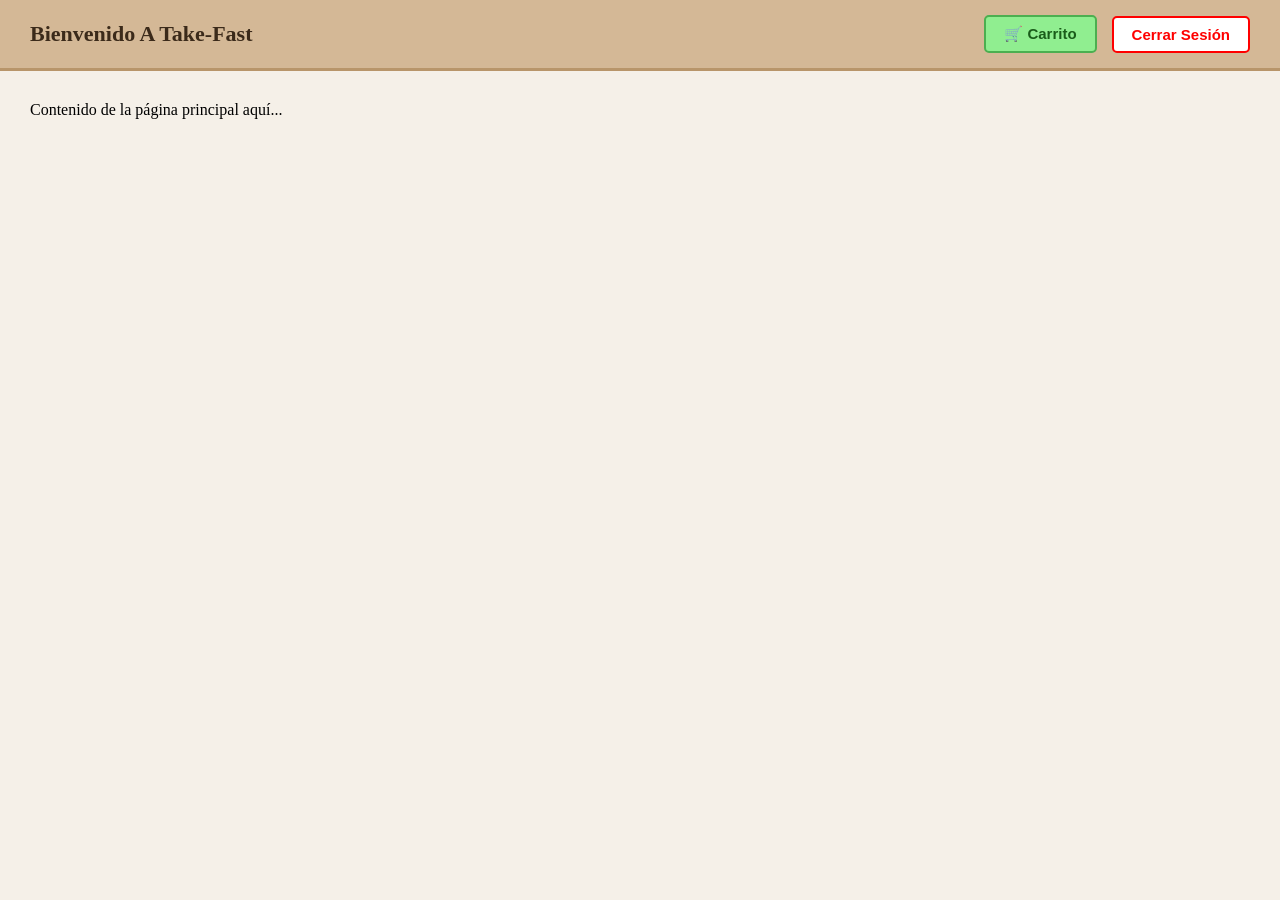
==== index.html @ e3b80016 "avance pagina index" ====
<!DOCTYPE html>
<html lang="es">
<head>
    <meta charset="UTF-8">
    <meta name="viewport" content="width=device-width, initial-scale=1.0">
    <title>Take-Fast</title>
    <link rel="icon" type="image/x-icon" href="imagenes/Favicon.ico">
    <link rel="stylesheet" href="Css/styles.css">
</head>
<body class="pagina-index">

    <!-- HEADER -->
    <div class="header">
        <div class="header-izquierda">
            <h1>Bienvenido A Take-Fast</h1>
        </div>
        <div class="header-derecha">
            <button class="btn-carrito">🛒 Carrito</button>
            <button class="btn-cerrar-sesion" onclick="cerrarSesion()">Cerrar Sesión</button>
        </div>
    </div>

    <!-- CONTENIDO PRINCIPAL -->
    <div class="contenido">
        <p>Contenido de la página principal aquí...</p>
    </div>

    <script src="js/main.js"></script>
</body>
</html>
---- Css/styles.css ----
* {
    margin: 0;
    padding: 0;
    box-sizing: border-box;
}

/* ======= ESTILOS LOGIN ======= */

body.pagina-login {
    background-color: #8B0000;
    border: 8px solid black;
    min-height: 100vh;
    display: flex;
    justify-content: center;
    align-items: center;
}

.caja-login {
    background-color: white;
    padding: 40px;
    border: 3px solid black;
    width: 350px;
}

.caja-login h2 {
    text-align: center;
    margin-bottom: 25px;
    color: #8B0000;
}

.campo {
    margin-bottom: 20px;
}

.campo label {
    display: block;
    margin-bottom: 6px;
    font-weight: bold;
    color: black;
}

.campo input {
    width: 100%;
    padding: 10px;
    border: 2px solid black;
    font-size: 15px;
}

.campo button {
    width: 100%;
    padding: 10px;
    background-color: #8B0000;
    color: white;
    border: 2px solid black;
    font-size: 16px;
    cursor: pointer;
}

.campo button:hover {
    background-color: #5c0000;
}

.mensaje-error {
    color: red;
    text-align: center;
    margin-bottom: 10px;
    font-weight: bold;
}

/* INDEX */

body.pagina-index {
    background-color: #f5f0e8;
}

.header {
    background-color: #d4b896;
    display: flex;
    justify-content: space-between;
    align-items: center;
    padding: 15px 30px;
    border-bottom: 3px solid #b8956a;
    position: sticky;
    top: 0;
    z-index: 100;
    width: 100%;
}

.header-izquierda h1 {
    color: #3b2a1a;
    font-size: 22px;
    margin: 0;
}

.header-derecha {
    display: flex;
    gap: 15px;
    align-items: center;
}

.btn-carrito {
    background-color: #90ee90;
    color: #1a5c1a;
    border: 2px solid #4caf50;
    padding: 8px 18px;
    font-size: 15px;
    cursor: pointer;
    border-radius: 5px;
    font-weight: bold;
}

.btn-carrito:hover {
    background-color: #70d470;
}

.btn-cerrar-sesion {
    background-color: white;
    color: red;
    border: 2px solid red;
    padding: 8px 18px;
    font-size: 15px;
    cursor: pointer;
    border-radius: 5px;
    font-weight: bold;
}

.btn-cerrar-sesion:hover {
    background-color: #ffe5e5;
}

.contenido {
    padding: 30px;
}
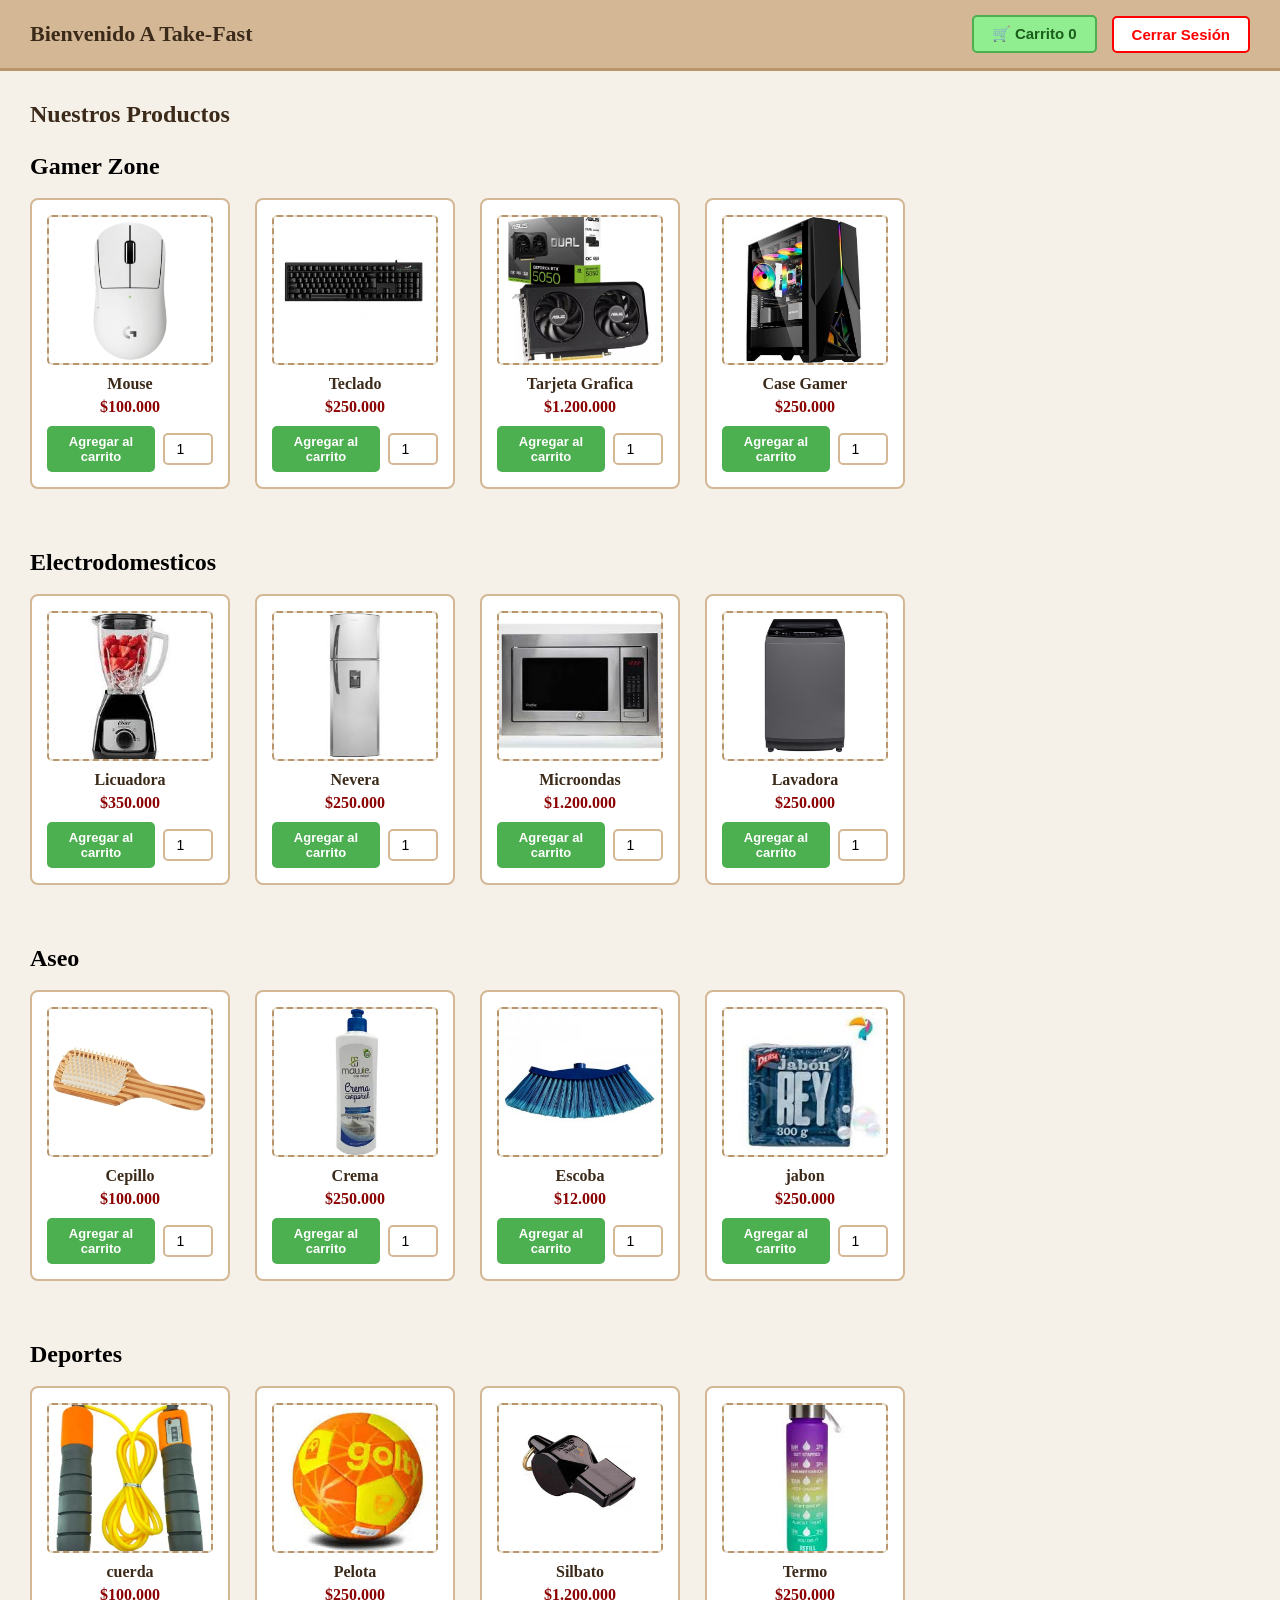
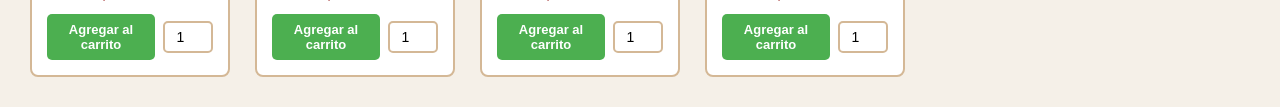
==== commit 5a59c952: "Ultimas funciones de la pagina" ====
--- a/index.html
+++ b/index.html
@@ -9,22 +9,265 @@
 </head>
 <body class="pagina-index">
 
-    <!-- HEADER -->
+
     <div class="header">
         <div class="header-izquierda">
             <h1>Bienvenido A Take-Fast</h1>
         </div>
         <div class="header-derecha">
-            <button class="btn-carrito">🛒 Carrito</button>
+            <button class="btn-carrito" onclick="abrirCarrito()">🛒 Carrito <span id="contador-carrito">0</span></button>
             <button class="btn-cerrar-sesion" onclick="cerrarSesion()">Cerrar Sesión</button>
         </div>
     </div>
 
-    <!-- CONTENIDO PRINCIPAL -->
-    <div class="contenido">
-        <p>Contenido de la página principal aquí...</p>
+
+    <div id="panel-carrito" class="panel-carrito oculto">
+        <div class="carrito-header">
+            <h3>Tu Carrito</h3>
+            <button onclick="cerrarCarrito()" class="btn-cerrar-panel">✖</button>
+        </div>
+        <div id="lista-carrito">
+            <p class="carrito-vacio">No hay productos aún.</p>
+        </div>
+        <div class="carrito-total">
+            <strong>Total: $<span id="total-carrito">0</span></strong>
+        </div>
+        <button class="btn-pagar">Pagar</button>
+    </div>
+
+  
+    <div class="contenido">
+        <h2 class="titulo-productos">Nuestros Productos</h2>
+        <h2 class="categorias">Gamer Zone</h2><br>
+        <div class="grid-productos">
+
+    
+            <div class="tarjeta-producto">
+                <div class="imagen-producto">
+                    <img src="imagenes/gamer/Mouse.png" alt="Producto 1">
+                </div>
+                <p class="nombre-producto">Mouse</p>
+                <p class="precio-producto">$100.000</p>
+                <div class="acciones-producto">
+                    <button class="btn-agregar" onclick="agregarAlCarrito('Mouse', 10000, this)">Agregar al carrito</button>
+                    <input type="number" class="input-cantidad" value="1" min="1">
+                </div>
+            </div>
+
+      
+            <div class="tarjeta-producto">
+                <div class="imagen-producto">
+                    <img src="imagenes/gamer/teclado.png" alt="Producto 2">
+                </div>
+                <p class="nombre-producto">Teclado</p>
+                <p class="precio-producto">$250.000</p>
+                <div class="acciones-producto">
+                    <button class="btn-agregar" onclick="agregarAlCarrito('Teclado', 15000, this)">Agregar al carrito</button>
+                    <input type="number" class="input-cantidad" value="1" min="1">
+                </div>
+            </div>
+
+
+            <div class="tarjeta-producto">
+                <div class="imagen-producto">
+                    <img src="imagenes/gamer/grafica.png" alt="Producto 3">
+                </div>
+                <p class="nombre-producto">Tarjeta Grafica</p>
+                <p class="precio-producto">$1.200.000</p>
+                <div class="acciones-producto">
+                    <button class="btn-agregar" onclick="agregarAlCarrito('Tararjeta Grafica', 20000, this)">Agregar al carrito</button>
+                    <input type="number" class="input-cantidad" value="1" min="1">
+                </div>
+            </div>
+
+            <div class="tarjeta-producto">
+                <div class="imagen-producto">
+                    <img src="imagenes/gamer/case.jpg" alt="Producto 4">
+                </div>
+                <p class="nombre-producto">Case Gamer</p>
+                <p class="precio-producto">$250.000</p>
+                <div class="acciones-producto">
+                    <button class="btn-agregar" onclick="agregarAlCarrito('Case', 25000, this)">Agregar al carrito</button>
+                    <input type="number" class="input-cantidad" value="1" min="1">
+                </div>
+            </div>
+
+        </div>
+    </div>
+
+    <div class="contenido">
+        <h2 class="categorias">Electrodomesticos</h2><br>
+        <div class="grid-productos">
+
+    
+            <div class="tarjeta-producto">
+                <div class="imagen-producto">
+                    <img src="imagenes/electrodomesticos/licuadora.jpg" alt="Producto 1">
+                </div>
+                <p class="nombre-producto">Licuadora</p>
+                <p class="precio-producto">$350.000</p>
+                <div class="acciones-producto">
+                    <button class="btn-agregar" onclick="agregarAlCarrito('Licuadora', 10000, this)">Agregar al carrito</button>
+                    <input type="number" class="input-cantidad" value="1" min="1">
+                </div>
+            </div>
+
+      
+            <div class="tarjeta-producto">
+                <div class="imagen-producto">
+                    <img src="imagenes/electrodomesticos/nevera.jpg" alt="Producto 2">
+                </div>
+                <p class="nombre-producto">Nevera</p>
+                <p class="precio-producto">$250.000</p>
+                <div class="acciones-producto">
+                    <button class="btn-agregar" onclick="agregarAlCarrito('Nevera', 15000, this)">Agregar al carrito</button>
+                    <input type="number" class="input-cantidad" value="1" min="1">
+                </div>
+            </div>
+
+
+            <div class="tarjeta-producto">
+                <div class="imagen-producto">
+                    <img src="imagenes/electrodomesticos/microondas.jpg" alt="Producto 3">
+                </div>
+                <p class="nombre-producto">Microondas</p>
+                <p class="precio-producto">$1.200.000</p>
+                <div class="acciones-producto">
+                    <button class="btn-agregar" onclick="agregarAlCarrito('Microondas', 20000, this)">Agregar al carrito</button>
+                    <input type="number" class="input-cantidad" value="1" min="1">
+                </div>
+            </div>
+
+            <div class="tarjeta-producto">
+                <div class="imagen-producto">
+                    <img src="imagenes/electrodomesticos/lavadora.jpg" alt="Producto 4">
+                </div>
+                <p class="nombre-producto">Lavadora</p>
+                <p class="precio-producto">$250.000</p>
+                <div class="acciones-producto">
+                    <button class="btn-agregar" onclick="agregarAlCarrito('Lavadora', 25000, this)">Agregar al carrito</button>
+                    <input type="number" class="input-cantidad" value="1" min="1">
+                </div>
+            </div>
+
+        </div>
+    </div>
+    <div class="contenido">
+        <h2 class="categorias">Aseo</h2><br>
+        <div class="grid-productos">
+
+    
+            <div class="tarjeta-producto">
+                <div class="imagen-producto">
+                    <img src="imagenes/aseo/cepillo.jpg" alt="Producto 1">
+                </div>
+                <p class="nombre-producto">Cepillo</p>
+                <p class="precio-producto">$100.000</p>
+                <div class="acciones-producto">
+                    <button class="btn-agregar" onclick="agregarAlCarrito('Producto 1', 10000, this)">Agregar al carrito</button>
+                    <input type="number" class="input-cantidad" value="1" min="1">
+                </div>
+            </div>
+
+      
+            <div class="tarjeta-producto">
+                <div class="imagen-producto">
+                    <img src="imagenes/aseo/crema.jpg" alt="Producto 2">
+                </div>
+                <p class="nombre-producto">Crema</p>
+                <p class="precio-producto">$250.000</p>
+                <div class="acciones-producto">
+                    <button class="btn-agregar" onclick="agregarAlCarrito('crema', 15000, this)">Agregar al carrito</button>
+                    <input type="number" class="input-cantidad" value="1" min="1">
+                </div>
+            </div>
+
+
+            <div class="tarjeta-producto">
+                <div class="imagen-producto">
+                    <img src="imagenes/aseo/escoba.jpg" alt="Producto 3">
+                </div>
+                <p class="nombre-producto">Escoba</p>
+                <p class="precio-producto">$12.000</p>
+                <div class="acciones-producto">
+                    <button class="btn-agregar" onclick="agregarAlCarrito('Escoba', 20000, this)">Agregar al carrito</button>
+                    <input type="number" class="input-cantidad" value="1" min="1">
+                </div>
+            </div>
+
+            <div class="tarjeta-producto">
+                <div class="imagen-producto">
+                    <img src="imagenes/aseo/jabon.jpg" alt="Producto 4">
+                </div>
+                <p class="nombre-producto">jabon</p>
+                <p class="precio-producto">$250.000</p>
+                <div class="acciones-producto">
+                    <button class="btn-agregar" onclick="agregarAlCarrito('jabon', 25000, this)">Agregar al carrito</button>
+                    <input type="number" class="input-cantidad" value="1" min="1">
+                </div>
+            </div>
+
+        </div>
+    </div>
+    <div class="contenido">
+        <h2 class="categorias">Deportes</h2><br>
+        <div class="grid-productos">
+
+    
+            <div class="tarjeta-producto">
+                <div class="imagen-producto">
+                    <img src="imagenes/deportes/cuerda.jpg" alt="Producto 1">
+                </div>
+                <p class="nombre-producto">cuerda</p>
+                <p class="precio-producto">$100.000</p>
+                <div class="acciones-producto">
+                    <button class="btn-agregar" onclick="agregarAlCarrito('cuerda', 10000, this)">Agregar al carrito</button>
+                    <input type="number" class="input-cantidad" value="1" min="1">
+                </div>
+            </div>
+
+      
+            <div class="tarjeta-producto">
+                <div class="imagen-producto">
+                    <img src="imagenes/deportes/pelota.jpg" alt="Producto 2">
+                </div>
+                <p class="nombre-producto">Pelota</p>
+                <p class="precio-producto">$250.000</p>
+                <div class="acciones-producto">
+                    <button class="btn-agregar" onclick="agregarAlCarrito('Pelota', 15000, this)">Agregar al carrito</button>
+                    <input type="number" class="input-cantidad" value="1" min="1">
+                </div>
+            </div>
+
+
+            <div class="tarjeta-producto">
+                <div class="imagen-producto">
+                    <img src="imagenes/deportes/silbato.jpg" alt="Silbato">
+                </div>
+                <p class="nombre-producto">Silbato</p>
+                <p class="precio-producto">$1.200.000</p>
+                <div class="acciones-producto">
+                    <button class="btn-agregar" onclick="agregarAlCarrito('Silbato', 20000, this)">Agregar al carrito</button>
+                    <input type="number" class="input-cantidad" value="1" min="1">
+                </div>
+            </div>
+
+            <div class="tarjeta-producto">
+                <div class="imagen-producto">
+                    <img src="imagenes/deportes/termo.jpg" alt="Producto 4">
+                </div>
+                <p class="nombre-producto">Termo</p>
+                <p class="precio-producto">$250.000</p>
+                <div class="acciones-producto">
+                    <button class="btn-agregar" onclick="agregarAlCarrito('Termo', 25000, this)">Agregar al carrito</button>
+                    <input type="number" class="input-cantidad" value="1" min="1">
+                </div>
+            </div>
+
+        </div>
     </div>
 
     <script src="js/main.js"></script>
+
 </body>
 </html>
--- a/Css/styles.css
+++ b/Css/styles.css
@@ -130,4 +130,191 @@
 
 .contenido {
     padding: 30px;
+}
+
+/* ======= PRODUCTOS ======= */
+
+.titulo-productos {
+    margin-bottom: 25px;
+    color: #3b2a1a;
+}
+
+.grid-productos {
+    display: flex;
+    flex-wrap: wrap;
+    gap: 25px;
+}
+
+.tarjeta-producto {
+    background-color: white;
+    border: 2px solid #d4b896;
+    border-radius: 8px;
+    padding: 15px;
+    width: 200px;
+    text-align: center;
+}
+
+.imagen-producto {
+    width: 100%;
+    height: 150px;
+    background-color: #e8e0d0;
+    border: 2px dashed #b8956a;
+    border-radius: 5px;
+    margin-bottom: 10px;
+    display: flex;
+    justify-content: center;
+    align-items: center;
+    overflow: hidden;
+}
+
+.imagen-producto img {
+    width: 100%;
+    height: 100%;
+    object-fit: cover;
+}
+
+.nombre-producto {
+    font-weight: bold;
+    color: #3b2a1a;
+    margin-bottom: 5px;
+}
+
+.precio-producto {
+    color: #8B0000;
+    font-weight: bold;
+    margin-bottom: 10px;
+}
+
+.acciones-producto {
+    display: flex;
+    align-items: center;
+    justify-content: center;
+    gap: 8px;
+}
+
+.btn-agregar {
+    background-color: #4caf50;
+    color: white;
+    border: none;
+    padding: 8px 10px;
+    border-radius: 5px;
+    cursor: pointer;
+    font-size: 13px;
+    font-weight: bold;
+}
+
+.btn-agregar:hover {
+    background-color: #388e3c;
+}
+
+.input-cantidad {
+    width: 50px;
+    padding: 6px;
+    border: 2px solid #d4b896;
+    border-radius: 5px;
+    text-align: center;
+    font-size: 14px;
+}
+
+/* = PANEL CARRO compras = */
+
+.panel-carrito {
+    position: fixed;
+    top: 0;
+    right: 0;
+    width: 320px;
+    height: 100%;
+    background-color: white;
+    border-left: 3px solid #d4b896;
+    z-index: 999;
+    padding: 20px;
+    box-shadow: -3px 0 10px rgba(0,0,0,0.2);
+    display: flex;
+    flex-direction: column;
+}
+
+.oculto {
+    display: none !important;
+}
+
+.carrito-header {
+    display: flex;
+    justify-content: space-between;
+    align-items: center;
+    margin-bottom: 20px;
+    border-bottom: 2px solid #d4b896;
+    padding-bottom: 10px;
+}
+
+.carrito-header h3 {
+    color: #3b2a1a;
+    font-size: 20px;
+}
+
+.btn-cerrar-panel {
+    background: none;
+    border: none;
+    font-size: 18px;
+    cursor: pointer;
+    color: red;
+}
+
+.lista-carrito {
+    flex: 1;
+    overflow-y: auto;
+}
+
+.carrito-vacio {
+    color: #999;
+    text-align: center;
+    margin-top: 20px;
+}
+
+.item-carrito {
+    display: flex;
+    justify-content: space-between;
+    align-items: center;
+    padding: 10px 0;
+    border-bottom: 1px solid #e8e0d0;
+    font-size: 14px;
+}
+
+.item-carrito span {
+    color: #3b2a1a;
+}
+
+.btn-eliminar-item {
+    background: none;
+    border: none;
+    color: red;
+    cursor: pointer;
+    font-size: 16px;
+}
+
+.carrito-total {
+    margin-top: 20px;
+    padding-top: 10px;
+    border-top: 2px solid #d4b896;
+    text-align: right;
+    font-size: 16px;
+    color: #3b2a1a;
+}
+
+/* ======= BOTON PAGAR ======= */
+
+.btn-pagar {
+    width: 100%;
+    padding: 12px;
+    background-color: #4caf50;
+    color: white;
+    border: none;
+    border-radius: 5px;
+    font-size: 16px;
+    font-weight: bold;
+    cursor: pointer;
+    margin-top: 15px;
+}
+
+.btn-pagar:hover {
+    background-color: #388e3c;
 }
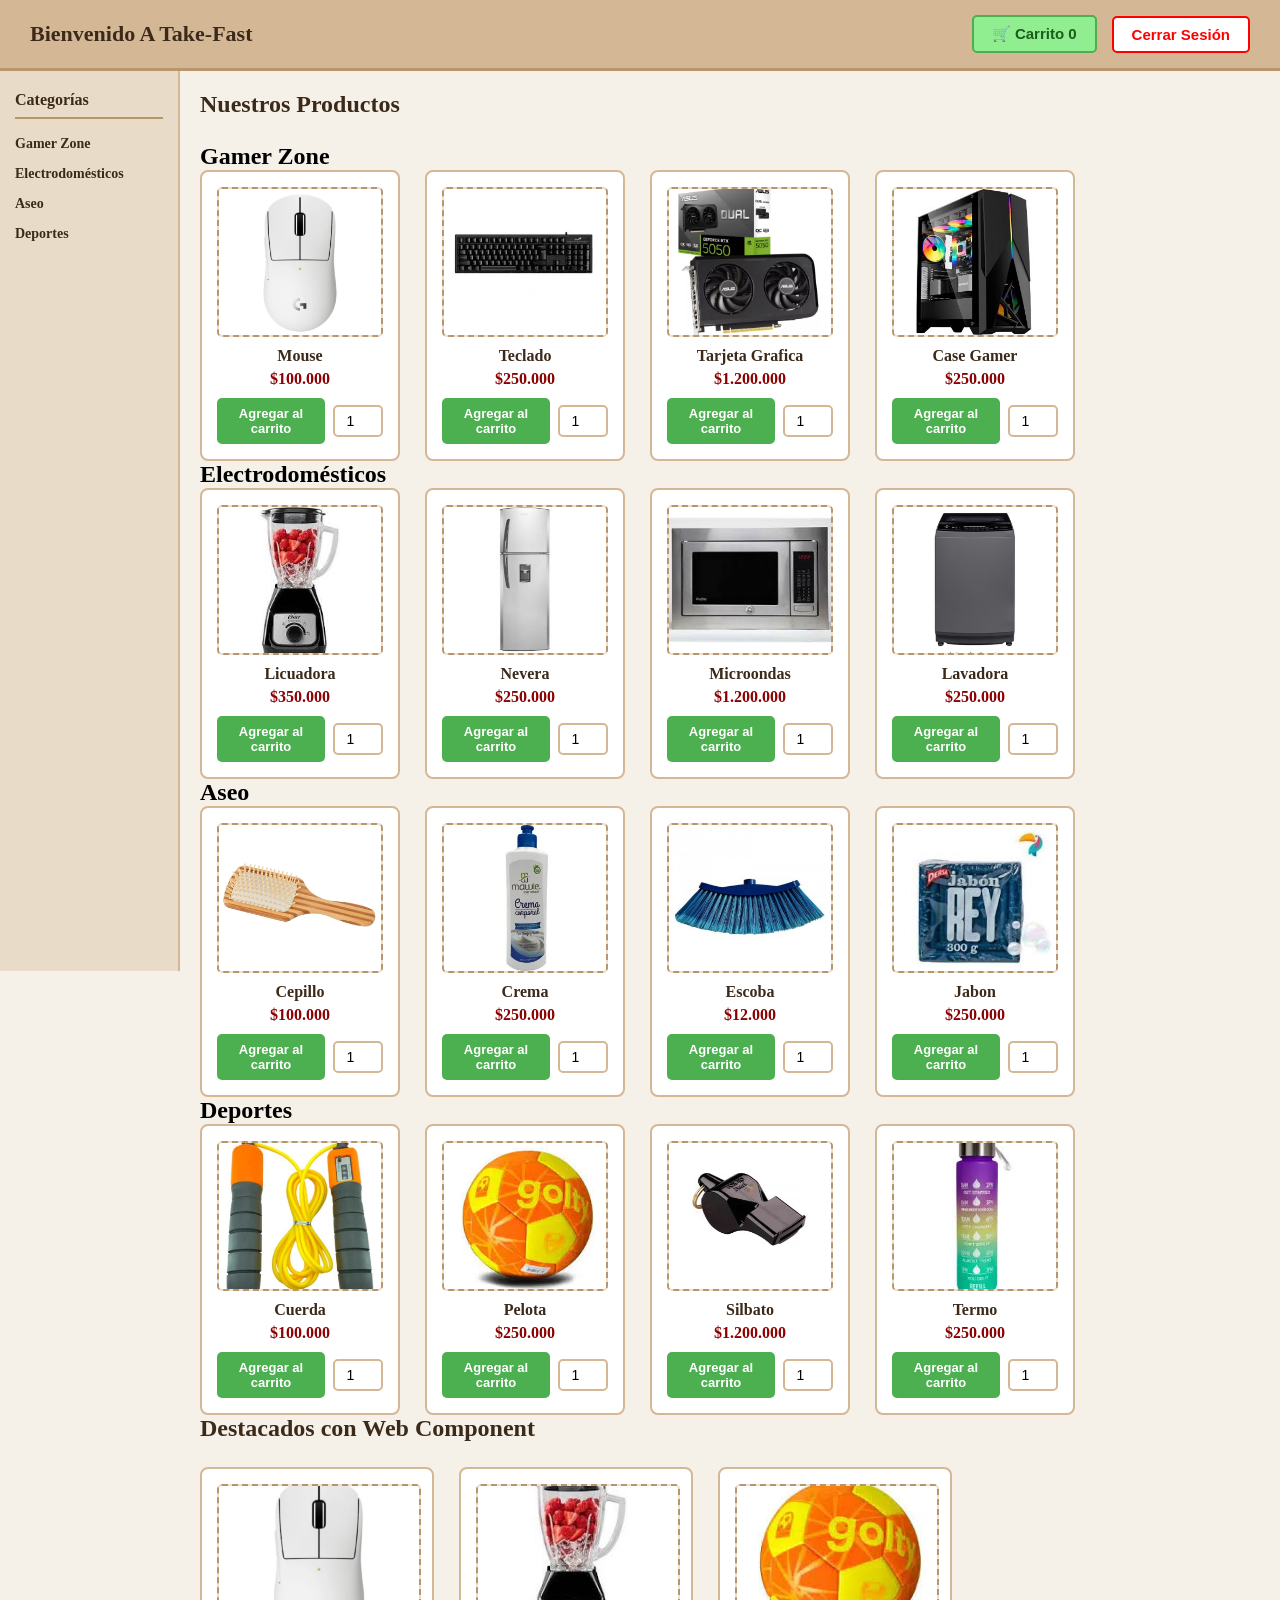
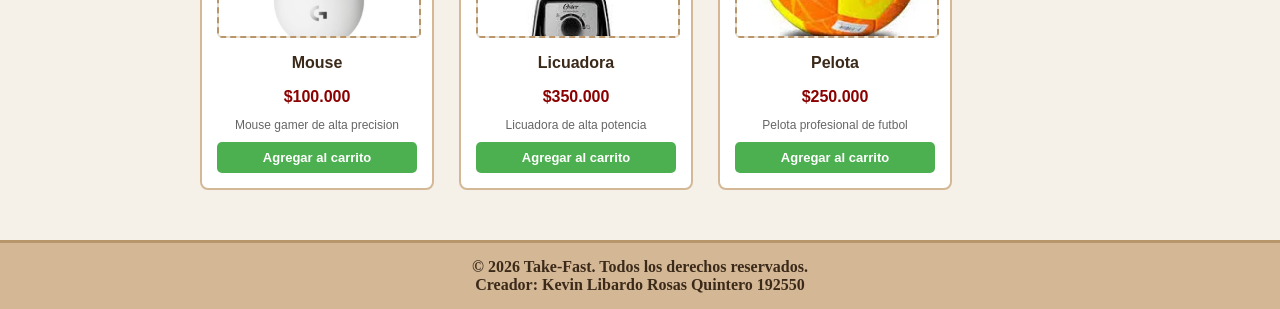
==== commit 9a3724d2: "ultimos cambios de la pagina web" ====
--- a/index.html
+++ b/index.html
@@ -6,21 +6,14 @@
     <title>Take-Fast</title>
     <link rel="icon" type="image/x-icon" href="imagenes/Favicon.ico">
     <link rel="stylesheet" href="Css/styles.css">
+    <script src="js/producto-card.js"></script>
 </head>
 <body class="pagina-index">
 
+    
+    <div id="header"></div>
 
-    <div class="header">
-        <div class="header-izquierda">
-            <h1>Bienvenido A Take-Fast</h1>
-        </div>
-        <div class="header-derecha">
-            <button class="btn-carrito" onclick="abrirCarrito()">🛒 Carrito <span id="contador-carrito">0</span></button>
-            <button class="btn-cerrar-sesion" onclick="cerrarSesion()">Cerrar Sesión</button>
-        </div>
-    </div>
-
-
+    
     <div id="panel-carrito" class="panel-carrito oculto">
         <div class="carrito-header">
             <h3>Tu Carrito</h3>
@@ -35,239 +28,75 @@
         <button class="btn-pagar">Pagar</button>
     </div>
 
-  
-    <div class="contenido">
-        <h2 class="titulo-productos">Nuestros Productos</h2>
-        <h2 class="categorias">Gamer Zone</h2><br>
-        <div class="grid-productos">
+    
+    <template id="plantilla-producto">
+        <div class="tarjeta-producto">
+            <div class="imagen-producto">
+                <img src="" alt="">
+            </div>
+            <p class="nombre-producto"></p>
+            <p class="precio-producto"></p>
+            <div class="acciones-producto">
+                <button class="btn-agregar">Agregar al carrito</button>
+                <input type="number" class="input-cantidad" value="1" min="1">
+            </div>
+        </div>
+    </template>
 
     
-            <div class="tarjeta-producto">
-                <div class="imagen-producto">
-                    <img src="imagenes/gamer/Mouse.png" alt="Producto 1">
-                </div>
-                <p class="nombre-producto">Mouse</p>
-                <p class="precio-producto">$100.000</p>
-                <div class="acciones-producto">
-                    <button class="btn-agregar" onclick="agregarAlCarrito('Mouse', 10000, this)">Agregar al carrito</button>
-                    <input type="number" class="input-cantidad" value="1" min="1">
-                </div>
-            </div>
+    <div class="layout-principal">
 
-      
-            <div class="tarjeta-producto">
-                <div class="imagen-producto">
-                    <img src="imagenes/gamer/teclado.png" alt="Producto 2">
-                </div>
-                <p class="nombre-producto">Teclado</p>
-                <p class="precio-producto">$250.000</p>
-                <div class="acciones-producto">
-                    <button class="btn-agregar" onclick="agregarAlCarrito('Teclado', 15000, this)">Agregar al carrito</button>
-                    <input type="number" class="input-cantidad" value="1" min="1">
-                </div>
-            </div>
+        
+        <div id="sidebar"></div>
 
+        
+        <div class="zona-contenido">
 
-            <div class="tarjeta-producto">
-                <div class="imagen-producto">
-                    <img src="imagenes/gamer/grafica.png" alt="Producto 3">
-                </div>
-                <p class="nombre-producto">Tarjeta Grafica</p>
-                <p class="precio-producto">$1.200.000</p>
-                <div class="acciones-producto">
-                    <button class="btn-agregar" onclick="agregarAlCarrito('Tararjeta Grafica', 20000, this)">Agregar al carrito</button>
-                    <input type="number" class="input-cantidad" value="1" min="1">
-                </div>
-            </div>
+            <h2 class="titulo-productos">Nuestros Productos</h2>
 
-            <div class="tarjeta-producto">
-                <div class="imagen-producto">
-                    <img src="imagenes/gamer/case.jpg" alt="Producto 4">
-                </div>
-                <p class="nombre-producto">Case Gamer</p>
-                <p class="precio-producto">$250.000</p>
-                <div class="acciones-producto">
-                    <button class="btn-agregar" onclick="agregarAlCarrito('Case', 25000, this)">Agregar al carrito</button>
-                    <input type="number" class="input-cantidad" value="1" min="1">
-                </div>
+            <h2 class="categorias">Gamer Zone</h2>
+            <div class="grid-productos" id="grid-gamer"></div>
+
+            <h2 class="categorias">Electrodomésticos</h2>
+            <div class="grid-productos" id="grid-electrodomesticos"></div>
+
+            <h2 class="categorias">Aseo</h2>
+            <div class="grid-productos" id="grid-aseo"></div>
+
+            <h2 class="categorias">Deportes</h2>
+            <div class="grid-productos" id="grid-deportes"></div>
+
+            
+            <h2 class="titulo-productos">Destacados con Web Component</h2>
+            <div class="grid-productos">
+                <tarjeta-producto
+                    nombre="Mouse"
+                    precio="$100.000"
+                    imagen="imagenes/gamer/Mouse.png"
+                    descripcion="Mouse gamer de alta precision">
+                </tarjeta-producto>
+
+                <tarjeta-producto
+                    nombre="Licuadora"
+                    precio="$350.000"
+                    imagen="imagenes/electrodomesticos/licuadora.jpg"
+                    descripcion="Licuadora de alta potencia">
+                </tarjeta-producto>
+
+                <tarjeta-producto
+                    nombre="Pelota"
+                    precio="$250.000"
+                    imagen="imagenes/deportes/pelota.jpg"
+                    descripcion="Pelota profesional de futbol">
+                </tarjeta-producto>
             </div>
 
         </div>
     </div>
 
-    <div class="contenido">
-        <h2 class="categorias">Electrodomesticos</h2><br>
-        <div class="grid-productos">
-
     
-            <div class="tarjeta-producto">
-                <div class="imagen-producto">
-                    <img src="imagenes/electrodomesticos/licuadora.jpg" alt="Producto 1">
-                </div>
-                <p class="nombre-producto">Licuadora</p>
-                <p class="precio-producto">$350.000</p>
-                <div class="acciones-producto">
-                    <button class="btn-agregar" onclick="agregarAlCarrito('Licuadora', 10000, this)">Agregar al carrito</button>
-                    <input type="number" class="input-cantidad" value="1" min="1">
-                </div>
-            </div>
-
-      
-            <div class="tarjeta-producto">
-                <div class="imagen-producto">
-                    <img src="imagenes/electrodomesticos/nevera.jpg" alt="Producto 2">
-                </div>
-                <p class="nombre-producto">Nevera</p>
-                <p class="precio-producto">$250.000</p>
-                <div class="acciones-producto">
-                    <button class="btn-agregar" onclick="agregarAlCarrito('Nevera', 15000, this)">Agregar al carrito</button>
-                    <input type="number" class="input-cantidad" value="1" min="1">
-                </div>
-            </div>
-
-
-            <div class="tarjeta-producto">
-                <div class="imagen-producto">
-                    <img src="imagenes/electrodomesticos/microondas.jpg" alt="Producto 3">
-                </div>
-                <p class="nombre-producto">Microondas</p>
-                <p class="precio-producto">$1.200.000</p>
-                <div class="acciones-producto">
-                    <button class="btn-agregar" onclick="agregarAlCarrito('Microondas', 20000, this)">Agregar al carrito</button>
-                    <input type="number" class="input-cantidad" value="1" min="1">
-                </div>
-            </div>
-
-            <div class="tarjeta-producto">
-                <div class="imagen-producto">
-                    <img src="imagenes/electrodomesticos/lavadora.jpg" alt="Producto 4">
-                </div>
-                <p class="nombre-producto">Lavadora</p>
-                <p class="precio-producto">$250.000</p>
-                <div class="acciones-producto">
-                    <button class="btn-agregar" onclick="agregarAlCarrito('Lavadora', 25000, this)">Agregar al carrito</button>
-                    <input type="number" class="input-cantidad" value="1" min="1">
-                </div>
-            </div>
-
-        </div>
-    </div>
-    <div class="contenido">
-        <h2 class="categorias">Aseo</h2><br>
-        <div class="grid-productos">
-
-    
-            <div class="tarjeta-producto">
-                <div class="imagen-producto">
-                    <img src="imagenes/aseo/cepillo.jpg" alt="Producto 1">
-                </div>
-                <p class="nombre-producto">Cepillo</p>
-                <p class="precio-producto">$100.000</p>
-                <div class="acciones-producto">
-                    <button class="btn-agregar" onclick="agregarAlCarrito('Producto 1', 10000, this)">Agregar al carrito</button>
-                    <input type="number" class="input-cantidad" value="1" min="1">
-                </div>
-            </div>
-
-      
-            <div class="tarjeta-producto">
-                <div class="imagen-producto">
-                    <img src="imagenes/aseo/crema.jpg" alt="Producto 2">
-                </div>
-                <p class="nombre-producto">Crema</p>
-                <p class="precio-producto">$250.000</p>
-                <div class="acciones-producto">
-                    <button class="btn-agregar" onclick="agregarAlCarrito('crema', 15000, this)">Agregar al carrito</button>
-                    <input type="number" class="input-cantidad" value="1" min="1">
-                </div>
-            </div>
-
-
-            <div class="tarjeta-producto">
-                <div class="imagen-producto">
-                    <img src="imagenes/aseo/escoba.jpg" alt="Producto 3">
-                </div>
-                <p class="nombre-producto">Escoba</p>
-                <p class="precio-producto">$12.000</p>
-                <div class="acciones-producto">
-                    <button class="btn-agregar" onclick="agregarAlCarrito('Escoba', 20000, this)">Agregar al carrito</button>
-                    <input type="number" class="input-cantidad" value="1" min="1">
-                </div>
-            </div>
-
-            <div class="tarjeta-producto">
-                <div class="imagen-producto">
-                    <img src="imagenes/aseo/jabon.jpg" alt="Producto 4">
-                </div>
-                <p class="nombre-producto">jabon</p>
-                <p class="precio-producto">$250.000</p>
-                <div class="acciones-producto">
-                    <button class="btn-agregar" onclick="agregarAlCarrito('jabon', 25000, this)">Agregar al carrito</button>
-                    <input type="number" class="input-cantidad" value="1" min="1">
-                </div>
-            </div>
-
-        </div>
-    </div>
-    <div class="contenido">
-        <h2 class="categorias">Deportes</h2><br>
-        <div class="grid-productos">
-
-    
-            <div class="tarjeta-producto">
-                <div class="imagen-producto">
-                    <img src="imagenes/deportes/cuerda.jpg" alt="Producto 1">
-                </div>
-                <p class="nombre-producto">cuerda</p>
-                <p class="precio-producto">$100.000</p>
-                <div class="acciones-producto">
-                    <button class="btn-agregar" onclick="agregarAlCarrito('cuerda', 10000, this)">Agregar al carrito</button>
-                    <input type="number" class="input-cantidad" value="1" min="1">
-                </div>
-            </div>
-
-      
-            <div class="tarjeta-producto">
-                <div class="imagen-producto">
-                    <img src="imagenes/deportes/pelota.jpg" alt="Producto 2">
-                </div>
-                <p class="nombre-producto">Pelota</p>
-                <p class="precio-producto">$250.000</p>
-                <div class="acciones-producto">
-                    <button class="btn-agregar" onclick="agregarAlCarrito('Pelota', 15000, this)">Agregar al carrito</button>
-                    <input type="number" class="input-cantidad" value="1" min="1">
-                </div>
-            </div>
-
-
-            <div class="tarjeta-producto">
-                <div class="imagen-producto">
-                    <img src="imagenes/deportes/silbato.jpg" alt="Silbato">
-                </div>
-                <p class="nombre-producto">Silbato</p>
-                <p class="precio-producto">$1.200.000</p>
-                <div class="acciones-producto">
-                    <button class="btn-agregar" onclick="agregarAlCarrito('Silbato', 20000, this)">Agregar al carrito</button>
-                    <input type="number" class="input-cantidad" value="1" min="1">
-                </div>
-            </div>
-
-            <div class="tarjeta-producto">
-                <div class="imagen-producto">
-                    <img src="imagenes/deportes/termo.jpg" alt="Producto 4">
-                </div>
-                <p class="nombre-producto">Termo</p>
-                <p class="precio-producto">$250.000</p>
-                <div class="acciones-producto">
-                    <button class="btn-agregar" onclick="agregarAlCarrito('Termo', 25000, this)">Agregar al carrito</button>
-                    <input type="number" class="input-cantidad" value="1" min="1">
-                </div>
-            </div>
-
-        </div>
-    </div>
+    <div id="footer"></div>
 
     <script src="js/main.js"></script>
-
 </body>
 </html>
--- a/Css/styles.css
+++ b/Css/styles.css
@@ -4,7 +4,7 @@
     box-sizing: border-box;
 }
 
-/* ======= ESTILOS LOGIN ======= */
+
 
 body.pagina-login {
     background-color: #8B0000;
@@ -67,7 +67,7 @@
     font-weight: bold;
 }
 
-/* INDEX */
+
 
 body.pagina-index {
     background-color: #f5f0e8;
@@ -132,7 +132,7 @@
     padding: 30px;
 }
 
-/* ======= PRODUCTOS ======= */
+
 
 .titulo-productos {
     margin-bottom: 25px;
@@ -216,7 +216,7 @@
     font-size: 14px;
 }
 
-/* = PANEL CARRO compras = */
+
 
 .panel-carrito {
     position: fixed;
@@ -300,7 +300,7 @@
     color: #3b2a1a;
 }
 
-/* ======= BOTON PAGAR ======= */
+
 
 .btn-pagar {
     width: 100%;
@@ -317,4 +317,65 @@
 
 .btn-pagar:hover {
     background-color: #388e3c;
+}
+
+
+
+.footer {
+    background-color: #d4b896;
+    text-align: center;
+    padding: 15px;
+    border-top: 3px solid #b8956a;
+    color: #3b2a1a;
+    font-weight: bold;
+    margin-top: 30px;
+}
+
+
+
+.sidebar {
+    width: 180px;
+    background-color: #e8dcc8;
+    border-right: 2px solid #d4b896;
+    padding: 20px 15px;
+    min-height: 100vh;
+}
+
+.sidebar h3 {
+    color: #3b2a1a;
+    margin-bottom: 15px;
+    font-size: 16px;
+    border-bottom: 2px solid #b8956a;
+    padding-bottom: 8px;
+}
+
+.sidebar ul {
+    list-style: none;
+    padding: 0;
+}
+
+.sidebar ul li {
+    margin-bottom: 12px;
+}
+
+.sidebar ul li a {
+    text-decoration: none;
+    color: #3b2a1a;
+    font-weight: bold;
+    font-size: 14px;
+}
+
+.sidebar ul li a:hover {
+    color: #8B0000;
+}
+
+
+
+.layout-principal {
+    display: flex;
+}
+
+.zona-contenido {
+    flex: 1;
+    padding: 20px;
 }
